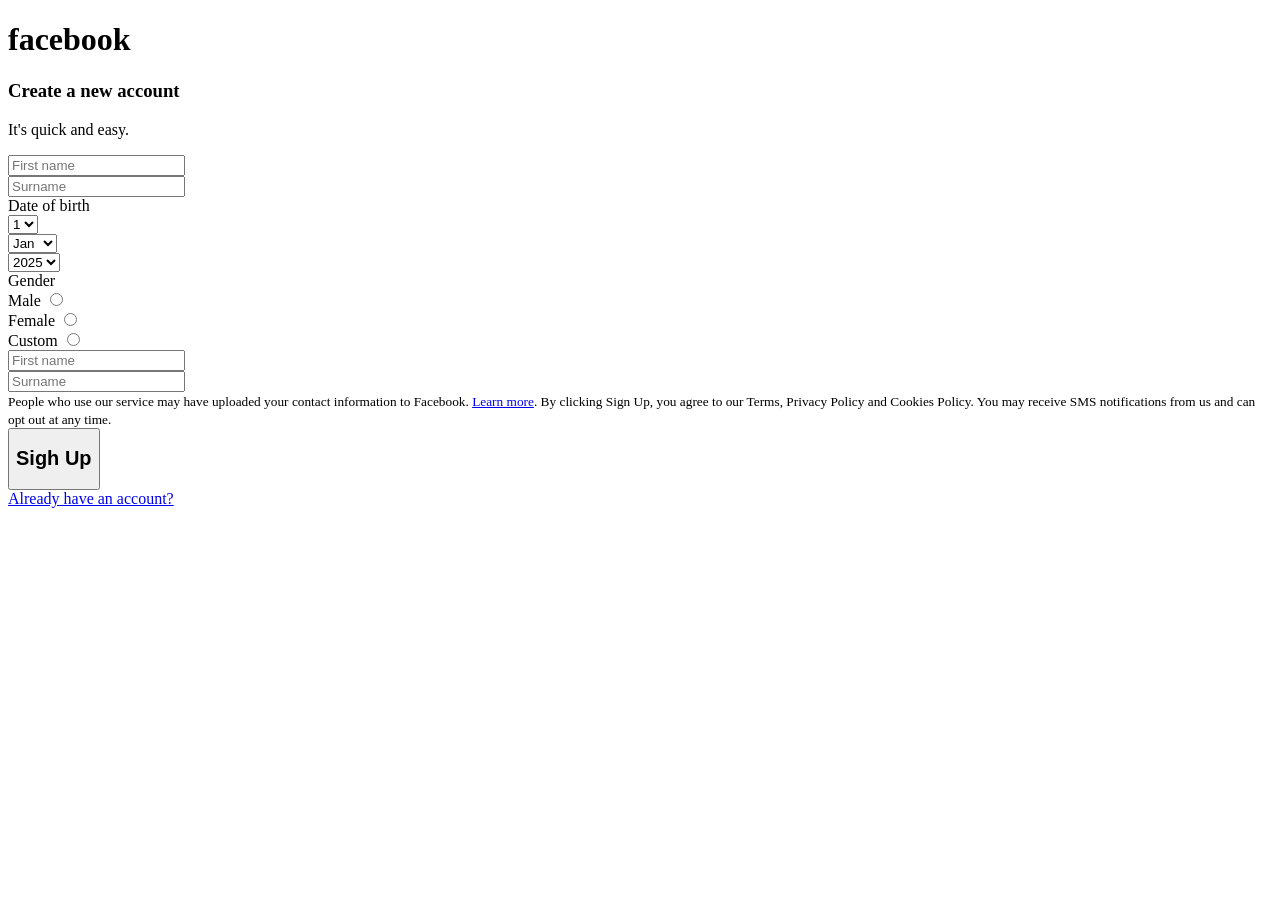
==== index.html @ ac783491 "added the project" ====
<!DOCTYPE html>
<html lang="en">

<head>
    <meta charset="UTF-8">
    <meta name="viewport" content="width=device-width, initial-scale=1.0">
    <title>Sign up for facebook</title>
    <link rel="preconnect" href="https://fonts.googleapis.com">
    <link rel="preconnect" href="https://fonts.gstatic.com" crossorigin>
    <link href="https://fonts.googleapis.com/css2?family=Roboto:ital,wght@0,600;1,600&display=swap" rel="stylesheet">
    <link rel="stylesheet" href="/fbclone/style.css" />
</head>

<body>
    <div class="main-div">
        <h1 class="facebook">facebook</h1>
        <form>
            <div class="signup">
                <div class="page">
                    <h3>Create a new account</h3>
                    <p>It's quick and easy.</p>
                </div>
                <DIV class="input-fields">
                    <div class="half-width">
                        <input type="text" placeholder="First name" />
                    </div>
                    <div class="half-width">
                        <input type="text" placeholder="Surname" />
                    </div>
                    <label>Date of birth</label>
                    <div class="dob">
                        <div class="quater-width">
                            <select>
                                <option>1</option>
                                <option>2</option>
                                <option>3</option>
                                <option>4</option>
                                <option>5</option>
                                <option>4</option>
                            </select>
                        </div>
                        <div class="quater-width">
                            <select>
                                <option>Jan</option>
                                <option>Feb</option>
                                <option>Mar</option>
                                <option>April</option>
                                <option>May</option>
                                <option>jun</option>
                            </select>
                        </div>
                        <div class="quater-width">
                            <select>
                                <option>2025</option>
                                <option>2024</option>
                                <option>2023</option>
                                <option>2022</option>
                                <option>2021</option>
                                <option>2020</option>
                            </select>
                        </div>
                    </div>
                    <Label>Gender</Label>
                    <div class="dob">
                        <div class="gender">
                            <label class="name">Male</label>
                            <input type="radio" class="button" />
                        </div>
                        <div class="gender">
                            <label class="name">Female</label>
                            <input type="radio" class="button" />
                        </div>
                        <div class="gender">
                            <label class="name">Custom</label>
                            <input type="radio" class="button" />
                        </div>
                    </div>
                    <div class="full-width">
                        <input type="text" placeholder="First name" />
                    </div>
                    <div class="full-width">
                        <input type="text" placeholder="Surname" />
                    </div>
                    <small>
                        People who use our service may have uploaded your contact information to Facebook. <a
                            href="https://en-gb.facebook.com/reg/">Learn more</a>.
                    </small>
                    <small>
                        By clicking Sign Up, you agree to our Terms, Privacy Policy and Cookies Policy. You may receive
                        SMS notifications from us and can opt out at any time.
                    </small>
                    <div class="sighup-btn">
                        <button>
                            <h2>Sigh Up</h2>
                        </button>
                    </div>
                    <div class="anchor">
                        <a href="./index2.html" class="second-page">Already have an account?</a>
                    </div>
                </DIV>
            </div>
        </form>
    </div>
</body>

</html>
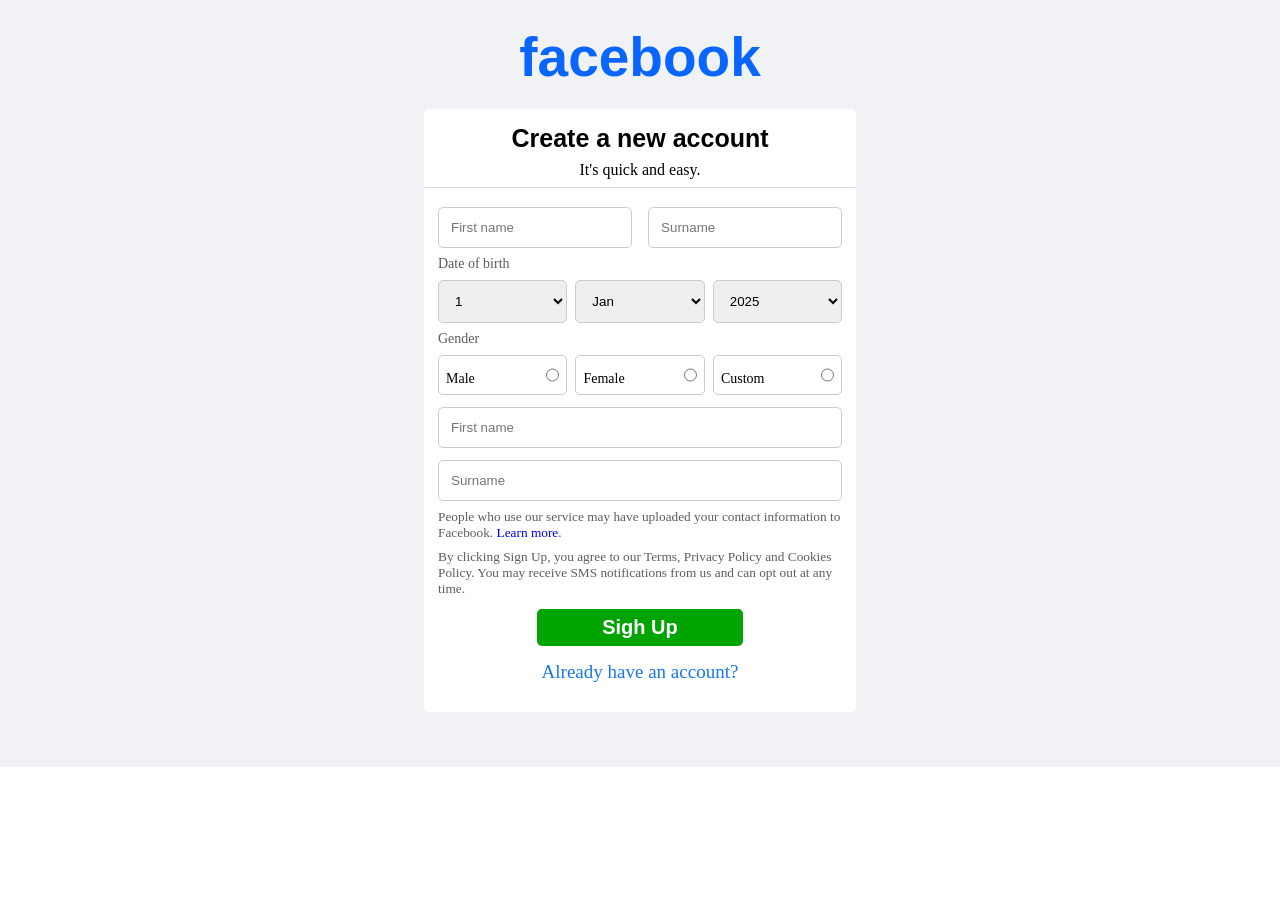
==== commit da72a355: "added css" ====
--- a/index.html
+++ b/index.html
@@ -8,7 +8,7 @@
     <link rel="preconnect" href="https://fonts.googleapis.com">
     <link rel="preconnect" href="https://fonts.gstatic.com" crossorigin>
     <link href="https://fonts.googleapis.com/css2?family=Roboto:ital,wght@0,600;1,600&display=swap" rel="stylesheet">
-    <link rel="stylesheet" href="/fbclone/style.css" />
+    <link rel="stylesheet" href="./style.css" />
 </head>
 
 <body>
--- a/style.css
+++ b/style.css
@@ -0,0 +1,127 @@
+*{
+    padding: 0px;
+    margin: 0px;
+}
+h1,h3{
+    font-family: "Roboto", sans-serif;
+}
+.main-div{
+    display: flex;
+    flex-direction: column;
+    justify-content: center;
+    align-items: center;
+    background-color: #f0f2f5;
+    padding-bottom: 55px;
+}
+
+.facebook{
+    color: #0866ff;
+    font-size: 55px;
+    padding-top: 25px;
+    padding-bottom: 20px;
+}
+.signup{
+    background-color: #ffffff;
+    border-radius: 5px;
+    padding-top: 15px;
+    width: 432px;
+}
+p{
+    padding-top: 8px;
+    padding-bottom: 8px;
+}
+.page{
+    text-align: center;
+    border-bottom: 1px solid #dadde1;
+
+}
+h3{
+    font-size: 25px;
+}
+.input-fields{
+    display: flex;
+    padding: 14px;
+    justify-content: space-between;
+    flex-wrap: wrap;
+}
+.half-width{
+    width:48%;
+    display: flex;
+    padding-top: 5px;
+}
+input{
+    padding:12px;
+    border-radius: 5px;
+    border: 1px solid #ccc;
+    width:100%;
+}
+.dob{
+    display: flex;
+    justify-content: space-between;
+    padding-top: 8px;
+    width:100%;
+}
+label{
+    font-size: 14px;
+    padding-top: 8px;
+    color:#605c5c
+}
+.quater-width{
+    display: flex;
+    width:32%;
+}
+select{
+    padding:12px;
+    border-radius: 5px;
+    border: 1px solid #ccc;
+    width:100%;
+}
+.gender{
+    display: flex;
+    justify-content: space-between;
+    width: 28%;
+    border: 1px solid #ccc;
+    border-radius: 5px;
+    padding: 7px;
+}
+.button{
+    width:auto;
+}
+.name{
+        color:black;
+}
+.full-width{
+    display: flex;
+    width: 100%;
+    padding-top: 12px;
+}
+small{
+    padding-top: 8px;
+    color:#605c5c
+}
+
+a{
+    text-decoration:none ;
+}
+.sighup-btn{
+    display:flex;
+    justify-content: center;
+    width: 100%;
+    padding-top: 12px;
+}
+button{
+    color: #ffffff;
+    background-color: #00a400;
+    padding: 7px 65px 7px 65px ;
+    border: none;
+    border-radius: 5px;
+}
+.anchor{
+    text-align: center;
+    width: 100%;
+    padding: 15px;
+}
+.second-page{
+    font-size: 19px;
+    color: #1877f2;
+}
